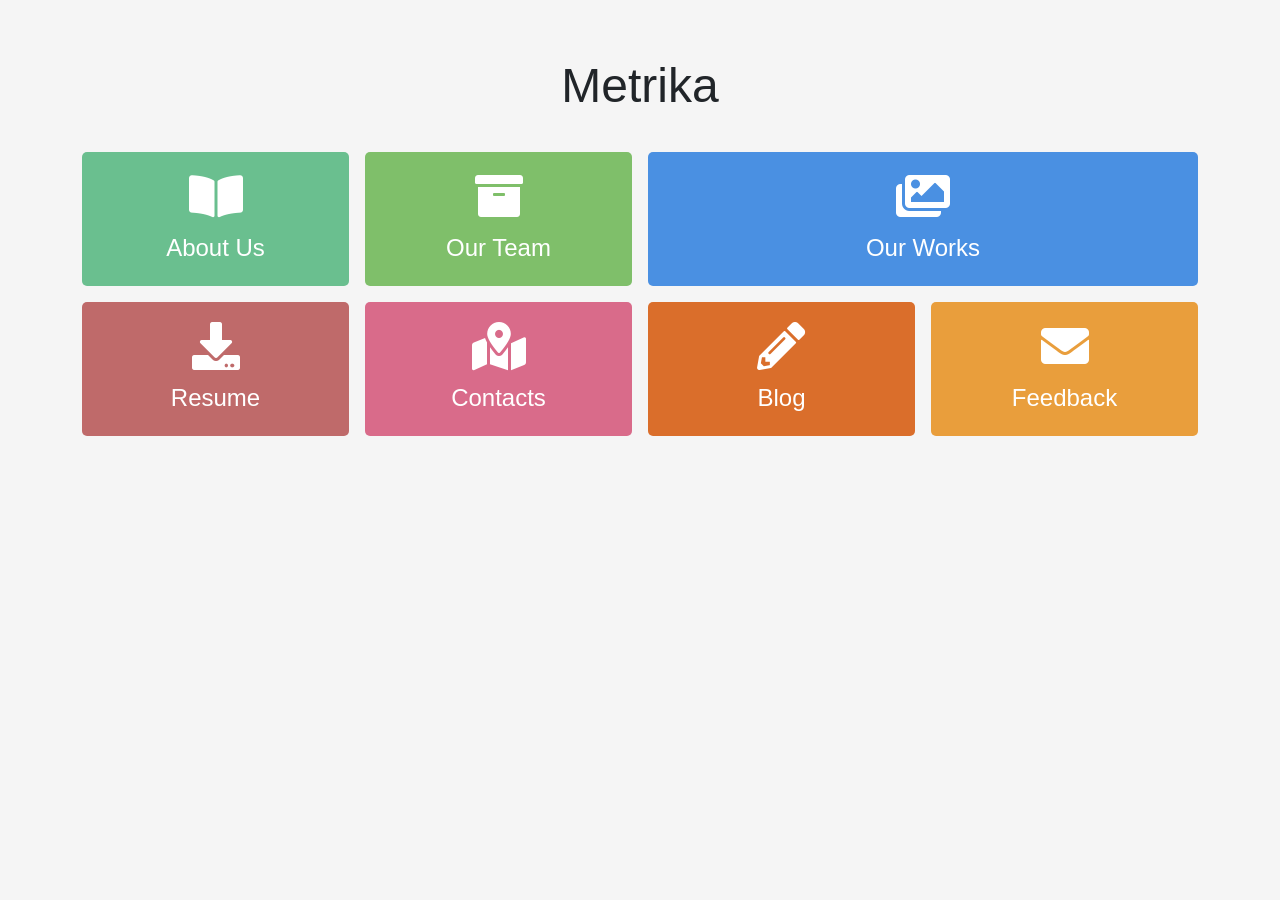
==== index.html @ d7d9b85b "Ejercicio de Metrika" ====
<html>
<head>
    <title>Metrika</title>
    <link href="https://cdn.jsdelivr.net/npm/bootstrap@5.3.2/dist/css/bootstrap.min.css" rel="stylesheet" integrity="sha384-T3c6CoIi6uLrA9TneNEoa7RxnatzjcDSCmG1MXxSR1GAsXEV/Dwwykc2MPK8M2HN" crossorigin="anonymous">
    <link rel="stylesheet" href="https://cdnjs.cloudflare.com/ajax/libs/font-awesome/5.15.3/css/all.min.css">
    <style>
        body {
            background-color: #f5f5f5;
            font-family: 'Arial', sans-serif;
        }
        .container {
            margin-top: 50px;
        }
        .title {
            font-size: 48px;
            font-weight: 300;
            margin-bottom: 30px;
        }
        .icon {
            font-size: 24px;
            color: #ccc;
            margin-right: 10px;
        }
        .icon:hover {
            color: #000;
        }
        .grid-item {
            display: flex;
            align-items: center;
            justify-content: center;
            color: white;
            font-size: 24px;
            font-weight: 300;
            text-align: center;
            padding: 20px;
            border-radius: 5px;
        }
        .grid-item i {
            font-size: 48px;
            margin-bottom: 10px;
        }
        .about-us { background-color: #6abf8f; }
        .our-team { background-color: #7fbf6a; }
        .resume { background-color: #bf6a6a; }
        .our-works { background-color: #4a90e2;}
        .contacts { background-color: #d96b8a; }
        .blog { background-color: #da6e2b; }
        .feedback { background-color: #e99e3c; }
    </style>
</head>
<body>
    <div class="container text-center">
        <div class="title">Metrika</div>

        <div class="row g-3">
            <div class="col-md-3">
                <div class="grid-item about-us">
                    <div>
                        <i class="fas fa-book-open"></i>
                        <div>About Us</div>
                    </div>
                </div>
            </div>
            <div class="col-md-3">
                <div class="grid-item our-team">
                    <div>
                        <i class="fas fa-archive"></i>
                        <div>Our Team</div>
                    </div>
                </div>
            </div>
            <div class="col-md-6">
                <div class="grid-item our-works">
                    <div>
                        <i class="fas fa-images"></i>
                        <div>Our Works</div>
                    </div>
                </div>
            </div>
            <div class="col-md-3">
                <div class="grid-item resume">
                    <div>
                        <i class="fas fa-download"></i>
                        <div>Resume</div>
                    </div>
                </div>
            </div>
            <div class="col-md-3">
                <div class="grid-item contacts">
                    <div>
                        <i class="fas fa-map-marked-alt"></i>
                        <div>Contacts</div>
                    </div>
                </div>
            </div>
            <div class="col-md-3">
                <div class="grid-item blog">
                    <div>
                        <i class="fas fa-pencil-alt"></i>
                        <div>Blog</div>
                    </div>
                </div>
            </div>
            <div class="col-md-3">
                <div class="grid-item feedback">
                    <div>
                        <i class="fas fa-envelope"></i>
                        <div>Feedback</div>
                    </div>
                </div>
            </div>
        </div>
    </div>
</body>
</html>
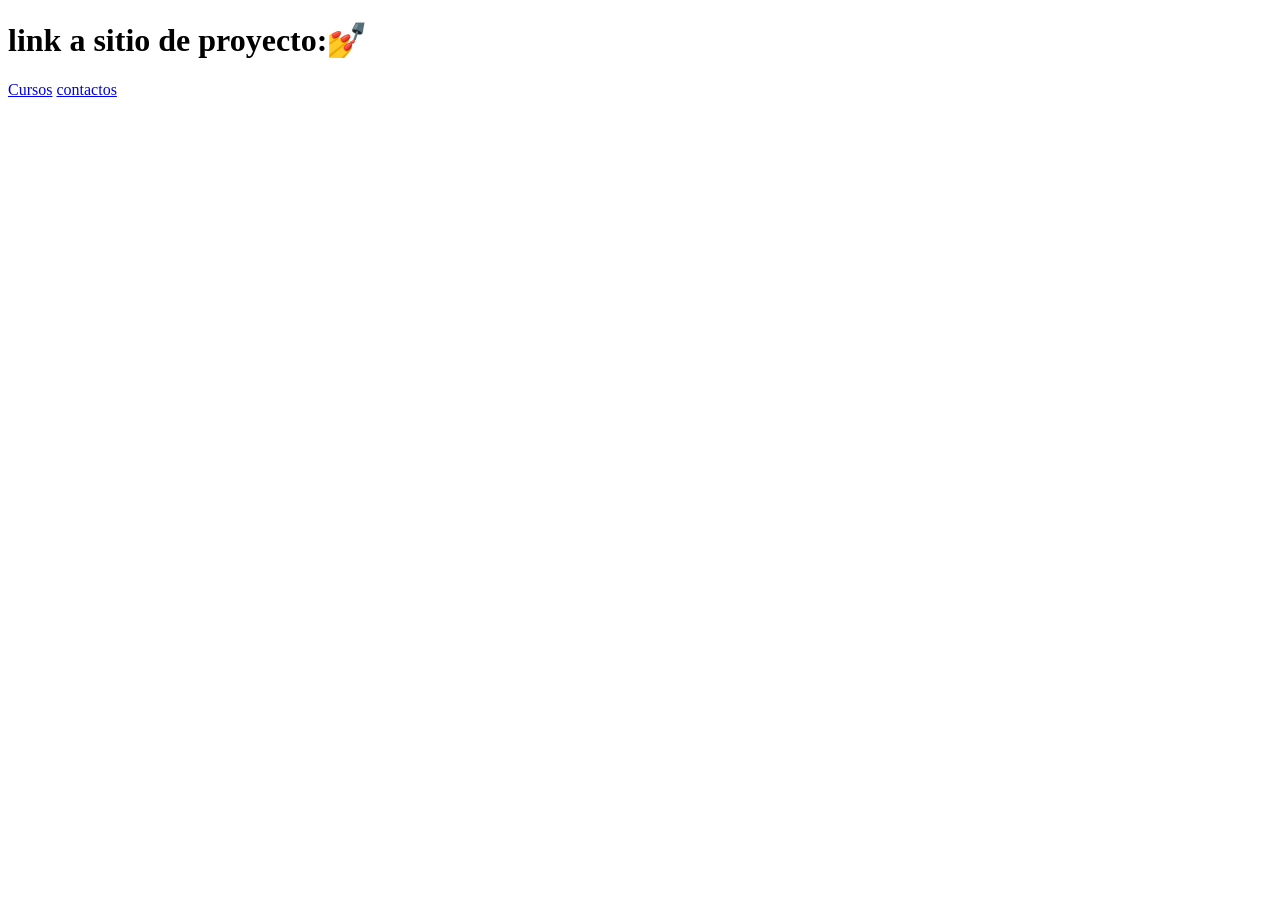
==== commit bb44a695: "Deployd" ====
--- a/index.html
+++ b/index.html
@@ -1,115 +1,14 @@
-<html>
+<!DOCTYPE html>
+<html lang="en">
 <head>
-    <title>Metrika</title>
-    <link href="https://cdn.jsdelivr.net/npm/bootstrap@5.3.2/dist/css/bootstrap.min.css" rel="stylesheet" integrity="sha384-T3c6CoIi6uLrA9TneNEoa7RxnatzjcDSCmG1MXxSR1GAsXEV/Dwwykc2MPK8M2HN" crossorigin="anonymous">
-    <link rel="stylesheet" href="https://cdnjs.cloudflare.com/ajax/libs/font-awesome/5.15.3/css/all.min.css">
-    <style>
-        body {
-            background-color: #f5f5f5;
-            font-family: 'Arial', sans-serif;
-        }
-        .container {
-            margin-top: 50px;
-        }
-        .title {
-            font-size: 48px;
-            font-weight: 300;
-            margin-bottom: 30px;
-        }
-        .icon {
-            font-size: 24px;
-            color: #ccc;
-            margin-right: 10px;
-        }
-        .icon:hover {
-            color: #000;
-        }
-        .grid-item {
-            display: flex;
-            align-items: center;
-            justify-content: center;
-            color: white;
-            font-size: 24px;
-            font-weight: 300;
-            text-align: center;
-            padding: 20px;
-            border-radius: 5px;
-        }
-        .grid-item i {
-            font-size: 48px;
-            margin-bottom: 10px;
-        }
-        .about-us { background-color: #6abf8f; }
-        .our-team { background-color: #7fbf6a; }
-        .resume { background-color: #bf6a6a; }
-        .our-works { background-color: #4a90e2;}
-        .contacts { background-color: #d96b8a; }
-        .blog { background-color: #da6e2b; }
-        .feedback { background-color: #e99e3c; }
-    </style>
+    <meta charset="UTF-8">
+    <meta name="viewport" content="width=device-width, initial-scale=1.0">
+    <title>Document</title>
 </head>
 <body>
-    <div class="container text-center">
-        <div class="title">Metrika</div>
-
-        <div class="row g-3">
-            <div class="col-md-3">
-                <div class="grid-item about-us">
-                    <div>
-                        <i class="fas fa-book-open"></i>
-                        <div>About Us</div>
-                    </div>
-                </div>
-            </div>
-            <div class="col-md-3">
-                <div class="grid-item our-team">
-                    <div>
-                        <i class="fas fa-archive"></i>
-                        <div>Our Team</div>
-                    </div>
-                </div>
-            </div>
-            <div class="col-md-6">
-                <div class="grid-item our-works">
-                    <div>
-                        <i class="fas fa-images"></i>
-                        <div>Our Works</div>
-                    </div>
-                </div>
-            </div>
-            <div class="col-md-3">
-                <div class="grid-item resume">
-                    <div>
-                        <i class="fas fa-download"></i>
-                        <div>Resume</div>
-                    </div>
-                </div>
-            </div>
-            <div class="col-md-3">
-                <div class="grid-item contacts">
-                    <div>
-                        <i class="fas fa-map-marked-alt"></i>
-                        <div>Contacts</div>
-                    </div>
-                </div>
-            </div>
-            <div class="col-md-3">
-                <div class="grid-item blog">
-                    <div>
-                        <i class="fas fa-pencil-alt"></i>
-                        <div>Blog</div>
-                    </div>
-                </div>
-            </div>
-            <div class="col-md-3">
-                <div class="grid-item feedback">
-                    <div>
-                        <i class="fas fa-envelope"></i>
-                        <div>Feedback</div>
-                    </div>
-                </div>
-            </div>
-        </div>
-    </div>
+    <h1>link a sitio de proyecto:💅</h1>
+    <a href="Cursos Golden Nails/">Cursos</a>
+    
+    <a href="pagina de contactos/">contactos</a>
 </body>
 </html>
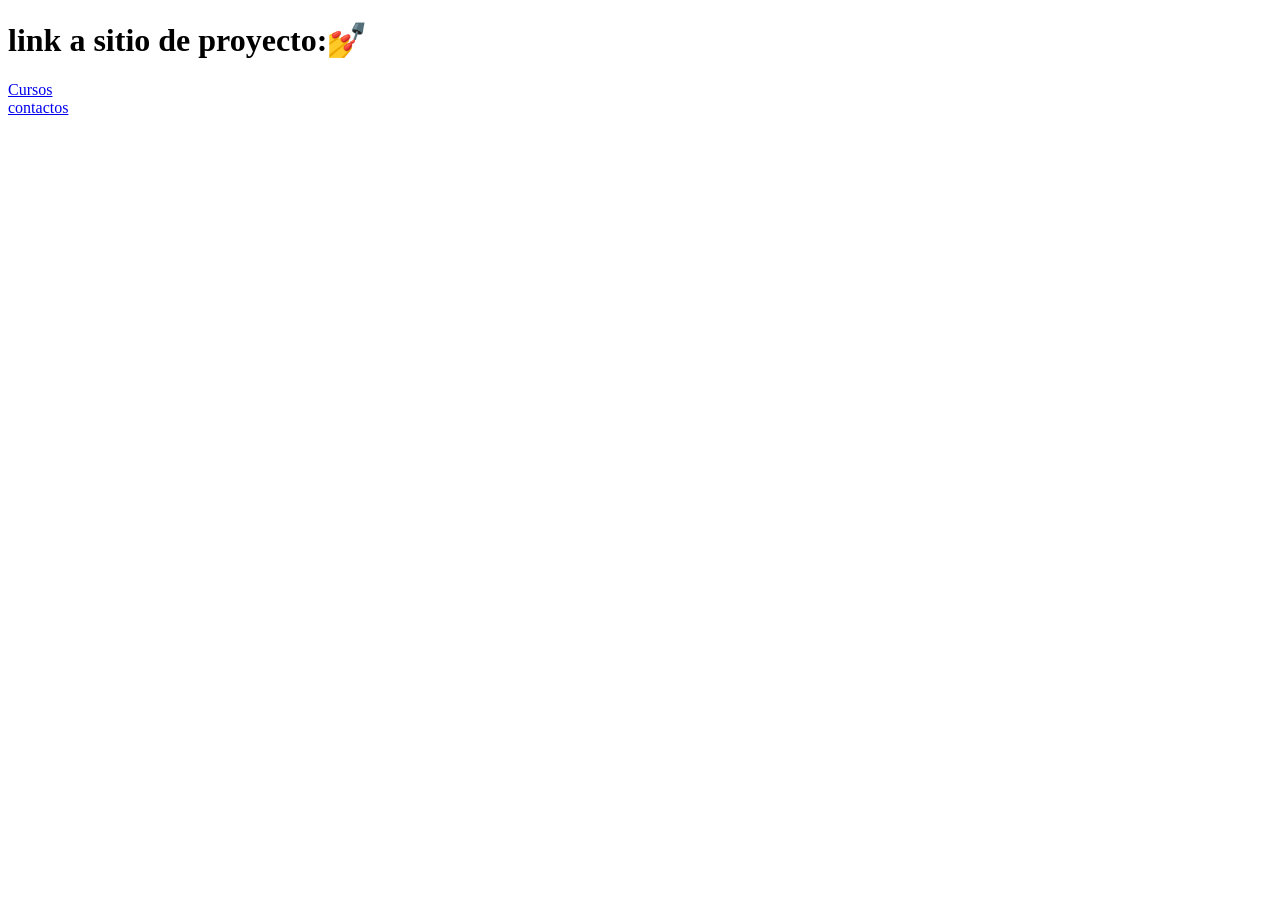
==== commit 3c65f7f9: "Index con enlace a sitio de proyecto" ====
--- a/index.html
+++ b/index.html
@@ -7,8 +7,8 @@
 </head>
 <body>
     <h1>link a sitio de proyecto:💅</h1>
-    <a href="Cursos Golden Nails/">Cursos</a>
-    
+    <a href="Cursos Golden Nails/">Cursos</a><br>
     <a href="pagina de contactos/">contactos</a>
 </body>
-</html>+</html>
+
